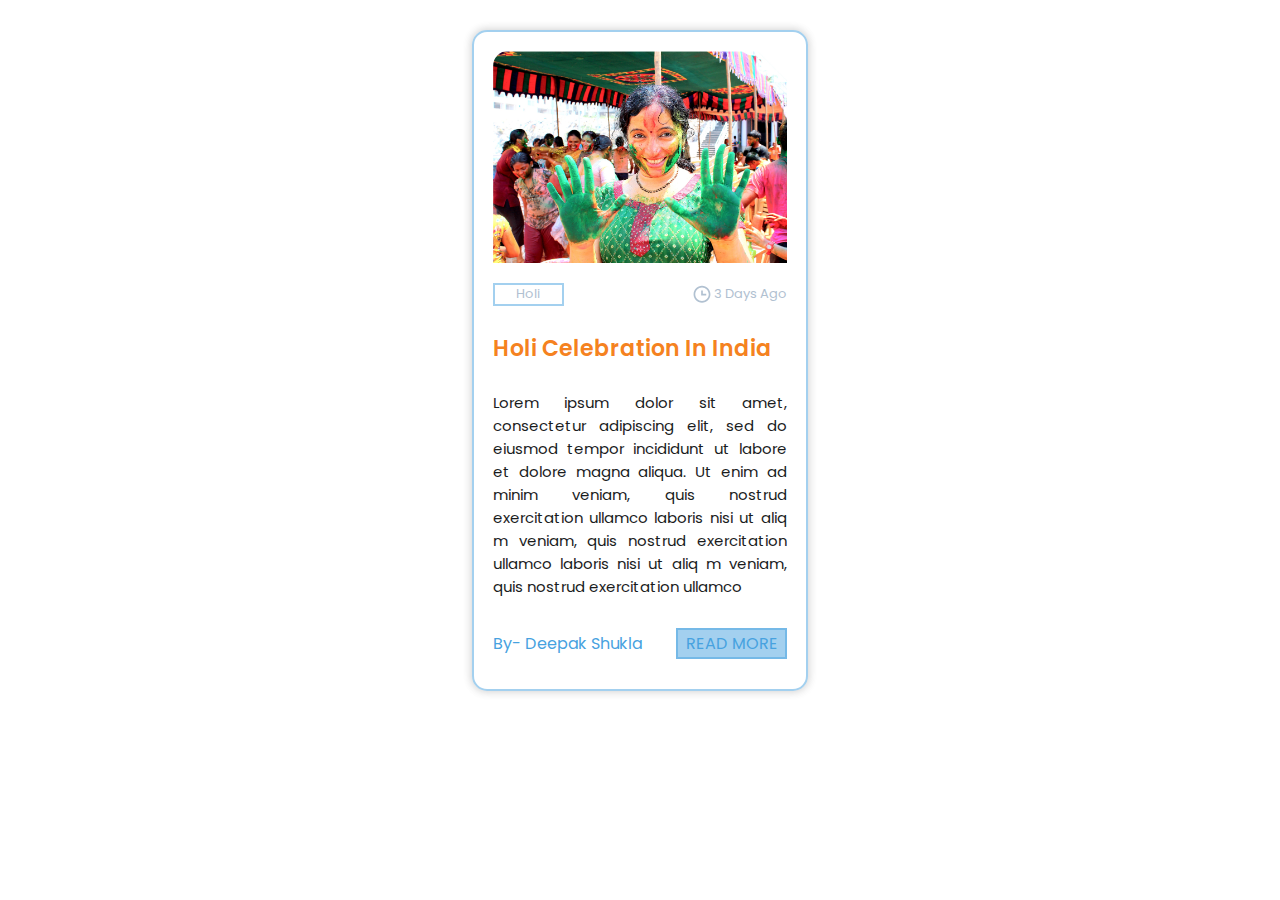
==== blogcard.html @ 0db3b511 "Add files via upload" ====
<!DOCTYPE html>
<html lang="en">

<head>
    <meta charset="UTF-8">
    <meta http-equiv="X-UA-Compatible" content="IE=edge">
    <meta name="viewport" content="width=device-width, initial-scale=1.0">
    <link rel="stylesheet" href="./blogcard.css">
    <title>Document</title>
</head>

<body>
    <section class="blog">
        <div class="threeblog">
            <div class="blogCard">
                <div class="blogContent">
                    <div class="blogImage">
                        <img src="./holi.png" alt="">
                    </div>
                    <div class="categaryTime displayFlex">
                        <p class="blogbtn">Holi</p>
                        <div class="time displayFlex">
                            <img src="./time.svg" alt="">
                            <p class="timeExact">3 Days Ago</p>
                        </div>
                    </div>
                    <h2>Holi Celebration In India</h2>
                    <p class="blogContentText">
                        Lorem ipsum dolor sit amet, consectetur adipiscing elit, sed do eiusmod tempor incididunt ut
                        labore et dolore magna aliqua. Ut enim ad minim veniam, quis nostrud exercitation ullamco
                        laboris nisi ut aliq m veniam, quis nostrud exercitation ullamco laboris nisi ut aliq m veniam,
                        quis nostrud exercitation ullamco
                    </p>
                    <div class="displayFlex moreWriter">
                        <p class="writer">By- Deepak Shukla</p>
                        <a style="text-decoration: none;"  href="" class="blogbtn">READ MORE</a>
                       
                      
                    </div>
                </div>
            </div>
        </div>
        
        
    </section>
</body>

</html>
---- blogcard.css ----
@import url('https://fonts.googleapis.com/css2?family=Poppins:wght@400&display=swap');
*{
    margin: 0px;
    padding: 0px;
    font-family: 'Poppins', sans-serif;
}
.threeblog{
    display: flex !important;
    flex-direction: row !important;
    align-items: center;
    justify-content: center;
}
@media only screen and (max-width: 1000px) {
    .threeblog{
        display: flex !important;
        flex-direction: column !important;
        align-items: center;
        justify-content: center;
    }
    .blogCard{
        width:86vw !important;
        border: 2px solid rgba(71, 162, 223, 0.5);
        box-shadow: 0.1px 0.1px 10px rgba(0, 0, 0, 0.1), -0.1px -0.1px 10px rgba(0, 0, 0, 0.1);
        border-radius: 15px;
        margin: 20px;
    }
    .blogCard:hover{
        border: 2px solid rgba(245, 130, 32, 0.5);
        box-shadow: 0.1px 0.1px 10px rgba(255, 255, 255, 0.1), -0.1px -0.1px 10px rgba(255, 255, 255, 0.1);
        border-radius: 15px;
        margin: 20px;
    }
    .blogContent{
        margin :6vw!important;
    }
    .blogImage img{
        border-radius: 15px 15px 0px 0px;
        width:74vw !important;
    }
 
  } 

.blogCard{
    width:26vw;
    border: 2px solid rgba(71, 162, 223, 0.5);
    box-shadow: 0.1px 0.1px 10px rgba(0, 0, 0, 0.1), -0.1px -0.1px 10px rgba(0, 0, 0, 0.1);
    border-radius: 15px;
    margin: 30px;
}
.blogCard:hover{
    border: 2px solid rgba(245, 130, 32, 0.5);
    box-shadow: 0.1px 0.1px 10px rgba(255, 255, 255, 0.1), -0.1px -0.1px 10px rgba(255, 255, 255, 0.1);
    border-radius: 15px;
    margin: 30px;
}
.blogContent{
    margin:1.5vw;
}
.blogImage img{
    border-radius: 15px 15px 0px 0px;
    width:23vw;
}
.blogbtn{
    width: 70.94px;
    height: 23.62px;
    border: 2px solid rgba(71, 162, 223, 0.5);
    box-sizing: border-box;
    display: flex;
    align-items: center;
    justify-content: center;
    color: #B1C1D1;
}
.categaryTime{
    margin: 10px 0px;
    font-size: 13px !important;
}
.timeExact{
    color: #B1C1D1 !important;
}
.displayFlex{
    display: flex;
    flex-direction: row;
    justify-content: space-between;
    align-items: center;
}
.time img{
    width: 18px;
    padding: 5px 3px;
}
.moreWriter{
    margin: 30px 0px;
}
.moreWriter .blogbtn{
    background: rgba(71, 162, 223, 0.5);
    width: 110.94px;
    height: 30.62px !important;
    color: #47A2DF !important;
}
.writer{
    color: #47A2DF !important;
    font-size: 16px !important; 
}
.blogContent h2{
    font-family: 'Poppins';
    font-style: normal;
    font-weight: 600;
    font-size: 22px;
    line-height: 131.5%;
    margin: 27px 0px;
    color: #F58220;
    
}
.blogContentText{
    font-size: 15px;
    color: #1b1c1d;
    text-align: justify;
    text-justify: inter-word;
}
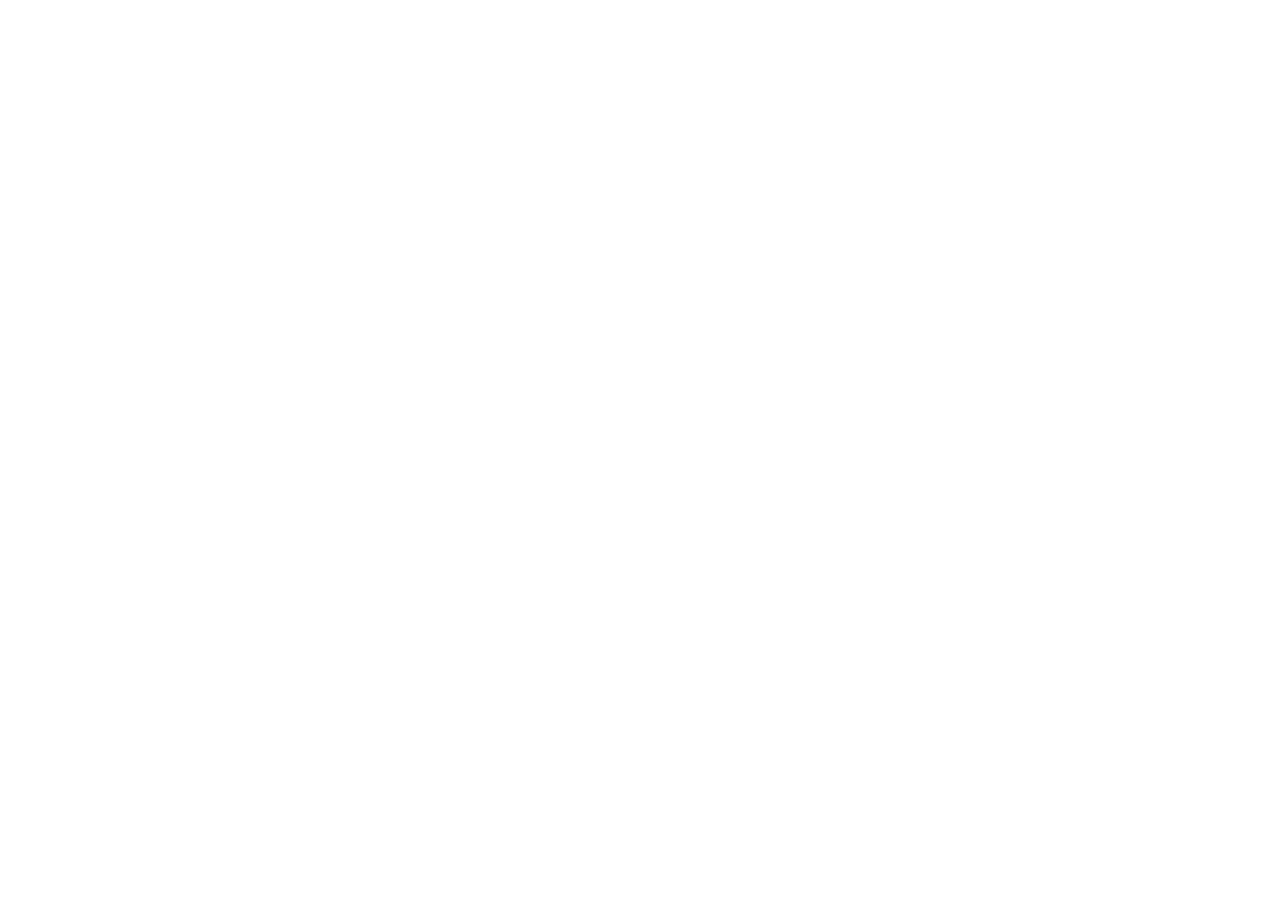
==== commit a13159d3: "Add files via upload" ====
--- a/blogcard.html
+++ b/blogcard.html
@@ -1,4 +1,4 @@
-<!DOCTYPE html>
+<!-- <!DOCTYPE html>
 <html lang="en">
 
 <head>
@@ -45,4 +45,4 @@
     </section>
 </body>
 
-</html>+</html> -->